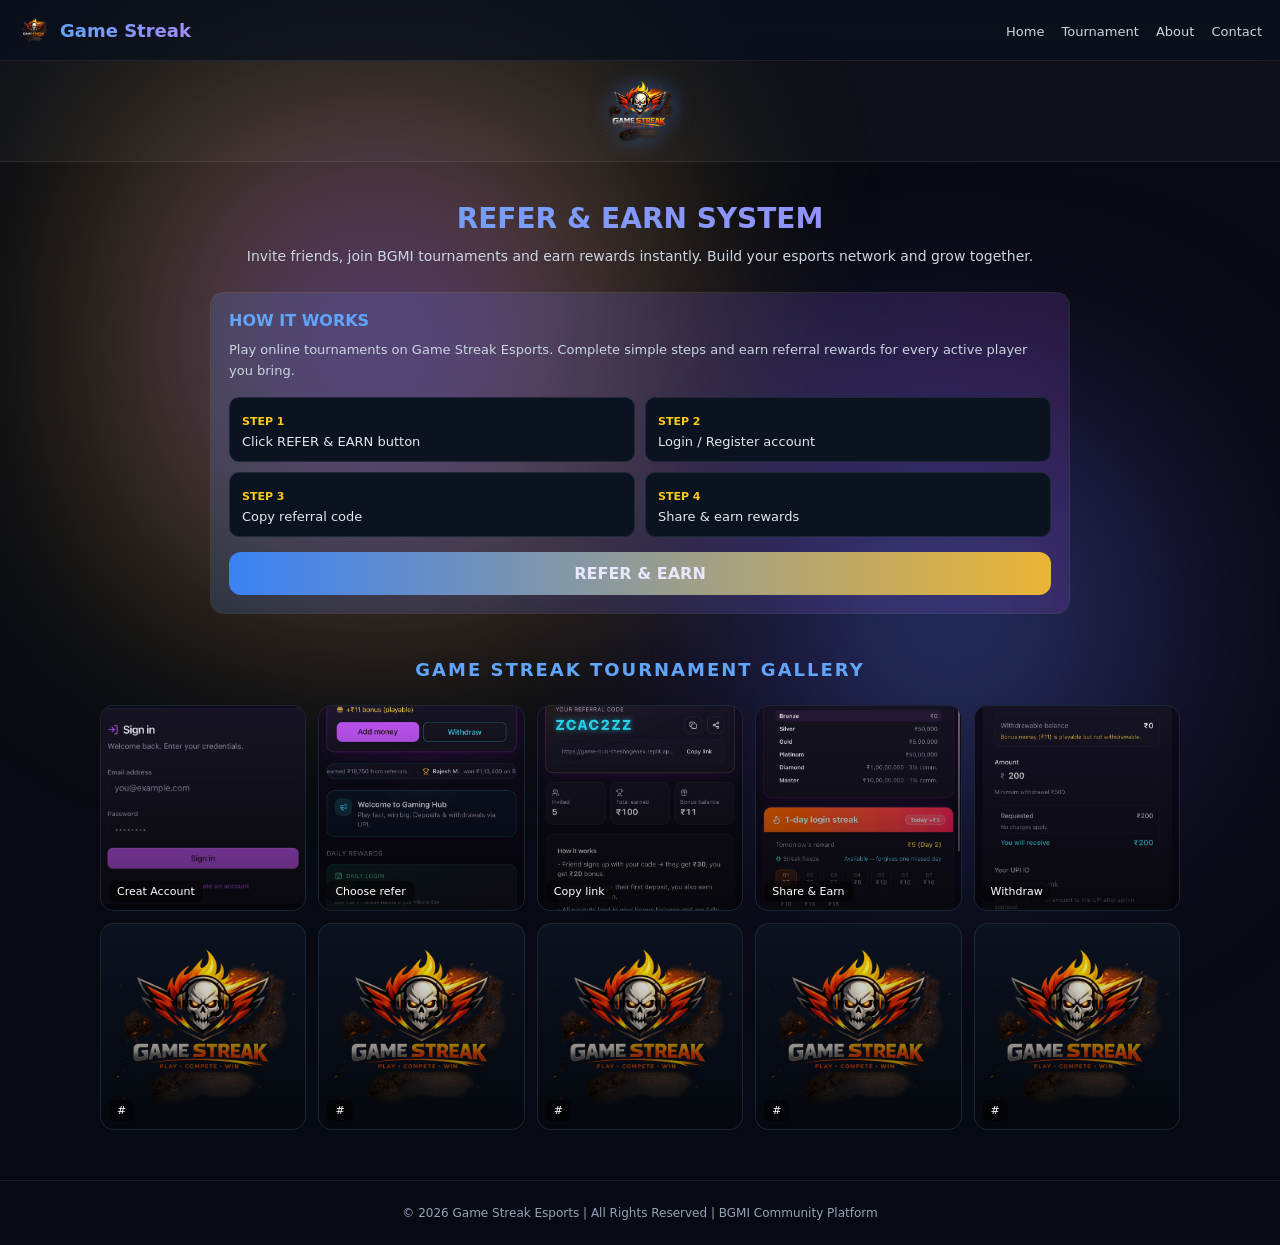
==== R&E.html @ 721db2f1 "Initial website upload" ====
<!DOCTYPE html>
<html lang="en">
<head>
<meta charset="UTF-8">
<meta name="viewport" content="width=device-width, initial-scale=1.0">

<title>Refer & Earn | Game Streak Esports</title>
<meta name="description" content="Refer friends and earn rewards in Game Streak Esports BGMI tournaments. Join, play and win real rewards.">

<style>

/* =========================
   GLOBAL
========================= */
*{
  margin:0;
  padding:0;
  box-sizing:border-box;
  font-family:system-ui;
}

body{
  background:#070a12;
  color:white;
  overflow-x:hidden;
}

/* =========================
   ANIMATED BACKGROUND
========================= */
body::before{
  content:"";
  position:fixed;
  width:500px;
  height:500px;
  background:radial-gradient(circle,#3b82f6,#9333ea,#facc15,transparent);
  filter:blur(120px);
  opacity:0.5;
  top:10%;
  left:10%;
  animation:float1 8s infinite alternate;
  z-index:-1;
}

body::after{
  content:"";
  position:fixed;
  width:400px;
  height:400px;
  background:radial-gradient(circle,#22c55e,#3b82f6,#9333ea,transparent);
  filter:blur(120px);
  opacity:0.4;
  bottom:10%;
  right:10%;
  animation:float2 10s infinite alternate;
  z-index:-1;
}

@keyframes float1{
  0%{transform:translate(0,0);}
  100%{transform:translate(50px,-40px);}
}

@keyframes float2{
  0%{transform:translate(0,0);}
  100%{transform:translate(-50px,40px);}
}

/* =========================
   HEADER
========================= */
header{
  position:sticky;
  top:0;
  display:flex;
  justify-content:space-between;
  align-items:center;
  padding:14px 18px;
  background:rgba(11,18,32,0.7);
  backdrop-filter:blur(12px);
  border-bottom:1px solid rgba(255,255,255,0.08);
  z-index:999;
}

.logo{
  display:flex;
  align-items:center;
  gap:10px;
}

.logo img{
  width:32px;
  animation:floatLogo 3s ease-in-out infinite;
}

.logo span{
  font-size:18px;
  font-weight:900;
  background:linear-gradient(90deg,#60a5fa,#a78bfa,#facc15,#60a5fa);
  background-size:300%;
  -webkit-background-clip:text;
  -webkit-text-fill-color:transparent;
  animation:logoFlow 4s linear infinite;
}

@keyframes logoFlow{
  0%{background-position:0%;}
  100%{background-position:300%;}
}

@keyframes floatLogo{
  0%{transform:translateY(0);}
  50%{transform:translateY(-5px);}
  100%{transform:translateY(0);}
}

/* NAV */
nav a{
  color:#cbd5e1;
  text-decoration:none;
  margin-left:12px;
  font-size:13px;
  transition:0.3s;
}

nav a:hover{
  color:#60a5fa;
}

/* =========================
   LOGO STRIP
========================= */
.logo-strip{
  display:flex;
  justify-content:center;
  padding:10px;
  background:rgba(255,255,255,0.03);
  border-bottom:1px solid rgba(255,255,255,0.08);
}

.logo-strip img{
  width:80px;
  animation:floatLogo 3s ease-in-out infinite;
  filter:drop-shadow(0 0 10px rgba(59,130,246,0.5));
}

/* =========================
   CONTAINER
========================= */
.container{
  max-width:900px;
  margin:auto;
  padding:20px;
}

/* =========================
   HERO
========================= */
.hero{
  text-align:center;
  margin-top:20px;
}

.hero h1{
  font-size:28px;
  font-weight:900;
  background:linear-gradient(90deg,#60a5fa,#a78bfa,#facc15,#60a5fa);
  background-size:300%;
  -webkit-background-clip:text;
  -webkit-text-fill-color:transparent;
  animation:logoFlow 4s linear infinite;
  text-transform:uppercase;
}

.hero p{
  font-size:14px;
  color:#cbd5e1;
  margin-top:10px;
  line-height:1.6;
}

/* =========================
   REFER BOX
========================= */
.box{
  margin-top:25px;
  padding:18px;
  border-radius:14px;
  background:rgba(255,255,255,0.04);
  border:1px solid rgba(255,255,255,0.08);
  position:relative;
  overflow:hidden;
}

.box::before{
  content:"";
  position:absolute;
  inset:0;
  background:linear-gradient(90deg,#3b82f6,#9333ea,#facc15,#3b82f6);
  background-size:300%;
  animation:borderMove 5s linear infinite;
  opacity:0.15;
  pointer-events:none;
  z-index:0;
}

@keyframes borderMove{
  0%{background-position:0%;}
  100%{background-position:300%;}
}

.box h2{
  font-size:16px;
  color:#60a5fa;
  margin-bottom:10px;
  position:relative;
}

.box p{
  font-size:13px;
  color:#cbd5e1;
  line-height:1.6;
  position:relative;
}

/* STEPS */
.steps{
  display:grid;
  grid-template-columns:1fr 1fr;
  gap:10px;
  margin-top:15px;
  position:relative;
}

.step{
  background:#0b1220;
  padding:12px;
  border-radius:10px;
  border:1px solid #1f2937;
}

.step b{
  color:#facc15;
  font-size:11px;
}

.step span{
  display:block;
  margin-top:5px;
  font-size:13px;
  color:#e2e8f0;
}

/* BUTTON */
.btn{
  display:block;
  margin-top:15px;
  text-align:center;
  padding:12px;
  border-radius:12px;
  font-weight:900;
  text-decoration:none;
  color:white;
  background:linear-gradient(270deg,#3b82f6,#9333ea,#facc15,#3b82f6);
  background-size:300%;
  animation:btnFlow 4s linear infinite;
}

@keyframes btnFlow{
  0%{background-position:0%;}
  100%{background-position:300%;}
}

/* =========================
   FOOTER
========================= */
footer{
  margin-top:40px;
  padding:25px;
  text-align:center;
  border-top:1px solid rgba(255,255,255,0.08);
  color:#94a3b8;
  font-size:12px;
}

/* RESPONSIVE */
@media(max-width:600px){
  .hero h1{
    font-size:22px;
  }

  .steps{
    grid-template-columns:1fr;
  }

  nav{
    display:none;
  }
}

/* =========================

   IMAGE GALLERY SECTION

========================= */

.gallery-title{

  text-align:center;

  margin:25px 0 15px;

  font-size:18px;

  font-weight:900;

  letter-spacing:2px;

  text-transform:uppercase;

  color:#60a5fa;

}

/* GRID */

.gallery{

  display:grid;

  grid-template-columns:repeat(5,1fr);

  gap:12px;

  padding:10px;

  max-width:1100px;

  margin:auto;

}

/* CARD */

.img-box{

  position:relative;

  overflow:hidden;

  border-radius:14px;

  background:#0b1220;

  border:1px solid rgba(255,255,255,0.08);

  aspect-ratio:1/1;

  cursor:pointer;

  transition:0.3s;

}

/* IMAGE */

.img-box img{

  width:100%;

  height:100%;

  object-fit:cover;

  transition:0.4s ease;

}

/* HOVER EFFECT */

.img-box:hover img{

  transform:scale(1.1);

  filter:brightness(1.2);

}

.img-box:hover{

  transform:translateY(-5px);

  box-shadow:0 10px 25px rgba(59,130,246,0.25);

}

/* GLASS OVERLAY */

.img-box::before{

  content:"";

  position:absolute;

  inset:0;

  background:linear-gradient(180deg,transparent,rgba(0,0,0,0.6));

  z-index:1;

}

/* TEXT TAG */

.img-box span{

  position:absolute;

  bottom:8px;

  left:8px;

  font-size:11px;

  color:#fff;

  z-index:2;

  background:rgba(0,0,0,0.5);

  padding:4px 8px;

  border-radius:6px;

  backdrop-filter:blur(6px);

}

/* =========================

   RESPONSIVE

========================= */

@media(max-width:1000px){

  .gallery{

    grid-template-columns:repeat(3,1fr);

  }

}

@media(max-width:600px){

  .gallery{

    grid-template-columns:repeat(2,1fr);

  }

}

@media(max-width:400px){

  .gallery{

    grid-template-columns:1fr;

  }


</style>
</head>

<body>

<!-- HEADER -->
<header>

  <div class="logo">
    <img src="2C.webp" alt="logo">
    <span>Game Streak</span>
  </div>

  <nav>
    <a href="index.html">Home</a>
    <a href="tournament.html">Tournament</a>
    <a href="about.html">About</a>
    <a href="contact.html">Contact</a>
  </nav>

</header>

<!-- LOGO STRIP -->
<div class="logo-strip">
  <img src="2C.webp" alt="logo">
</div>

<div class="container">

  <!-- HERO -->
  <div class="hero">
    <h1>REFER & EARN SYSTEM</h1>
    <p>Invite friends, join BGMI tournaments and earn rewards instantly. Build your esports network and grow together.</p>
  </div>

  <!-- BOX -->
  <div class="box">

    <h2>HOW IT WORKS</h2>

    <p>
      Play online tournaments on Game Streak Esports. Complete simple steps and earn referral rewards for every active player you bring.
    </p>

    <div class="steps">

      <div class="step">
        <b>STEP 1</b>
        <span>Click REFER & EARN button</span>
      </div>

      <div class="step">
        <b>STEP 2</b>
        <span>Login / Register account</span>
      </div>

      <div class="step">
        <b>STEP 3</b>
        <span>Copy referral code</span>
      </div>

      <div class="step">
        <b>STEP 4</b>
        <span>Share & earn rewards</span>
      </div>

    </div>

    <a href="https://game-hub-theshogenex.replit.app/login" class="btn"> REFER & EARN </a>

  </div>

</div>

<!-- =========================

   TITLE

========================= -->

<div class="gallery-title">

  GAME STREAK TOURNAMENT GALLERY

</div>

<!-- =========================

   GALLERY GRID (10 BOXES)

========================= -->

<div class="gallery">

  <div class="img-box">

    <img src="B1.jpeg" alt="BGMI">

    <span>Creat Account</span>

  </div>

  <div class="img-box">

    <img src="B2.jpeg" alt="BGMI">

    <span>Choose refer</span>

  </div>

  <div class="img-box">

    <img src="B3.jpeg" alt="BGMI">

    <span>Copy link</span>

  </div>

  <div class="img-box">

    <img src="B4.jpeg" alt="BGMI">

    <span>Share & Earn</span>

  </div>

  <div class="img-box">

    <img src="B5.jpeg" alt="BGMI">

    <span>Withdraw</span>

  </div>

  <div class="img-box">

    <img src="2C.webp" alt="BGMI">

    <span>#</span>

  </div>

  <div class="img-box">

    <img src="2C.webp" alt="BGMI">

    <span>#</span>

  </div>

  <div class="img-box">

    <img src="2C.webp" alt="BGMI">

    <span>#</span>

  </div>

  <div class="img-box">

    <img src="2C.webp" alt="BGMI">

    <span>#</span>

  </div>

  <div class="img-box">

    <img src="2C.webp" alt="BGMI">

    <span>#</span>

  </div>

</div>


<!-- FOOTER -->
<footer>
  © 2026 Game Streak Esports | All Rights Reserved | BGMI Community Platform
</footer>

</body>
</html>
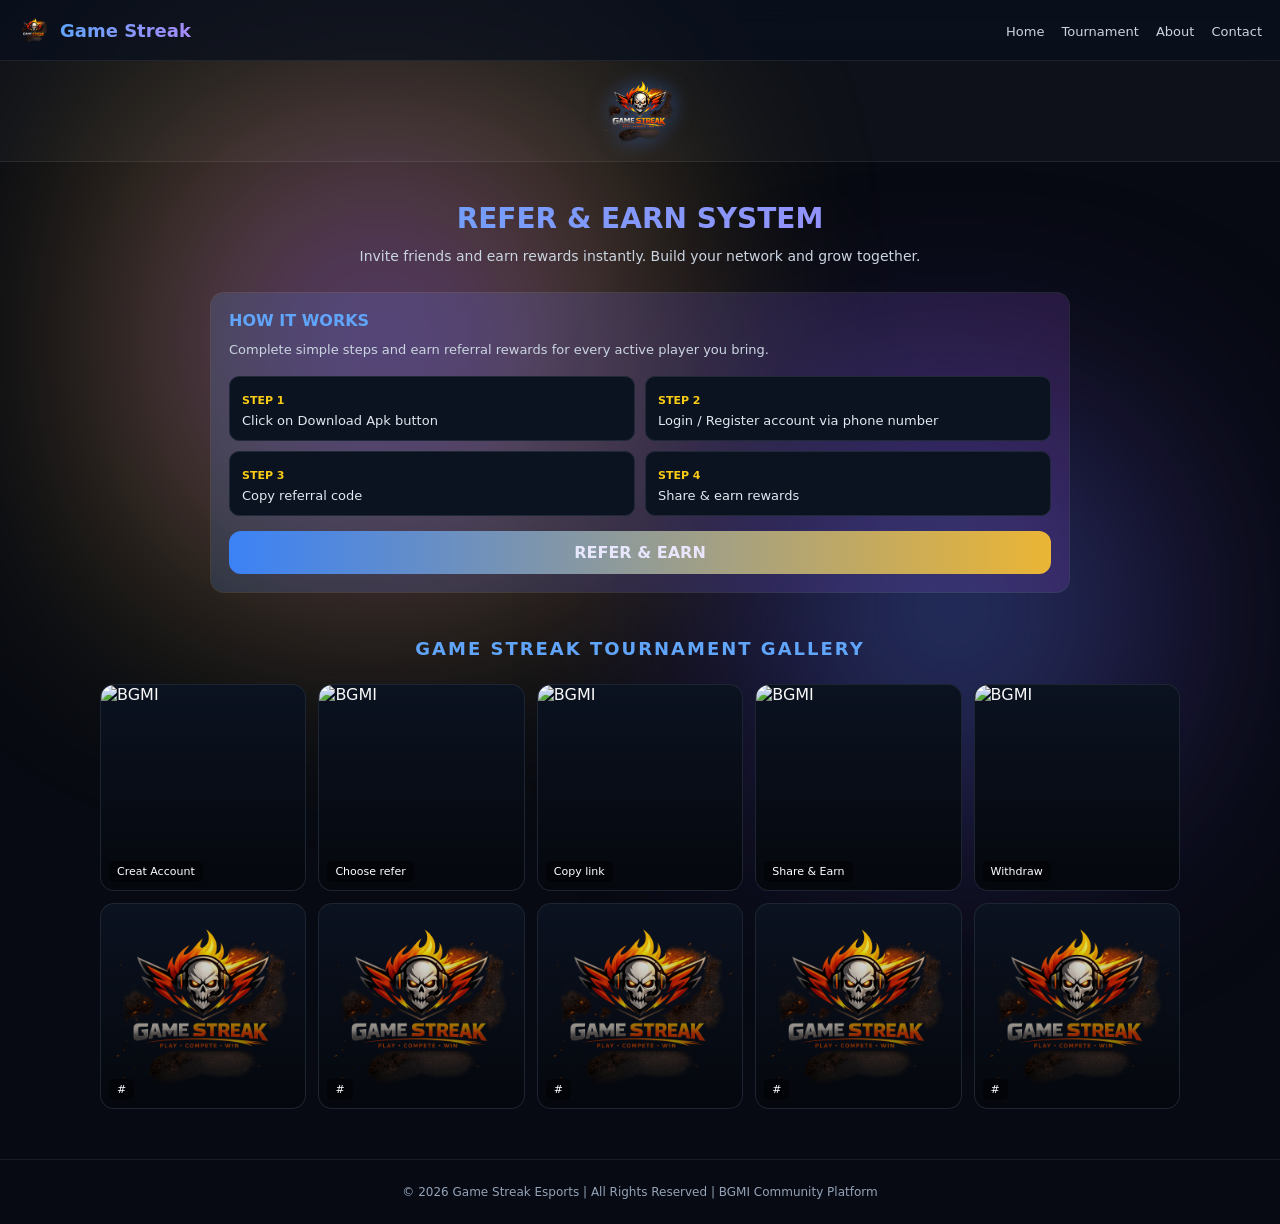
==== commit c2ebf5ef: "Update R&E.html" ====
--- a/R&E.html
+++ b/R&E.html
@@ -503,7 +503,7 @@
   <!-- HERO -->
   <div class="hero">
     <h1>REFER & EARN SYSTEM</h1>
-    <p>Invite friends, join BGMI tournaments and earn rewards instantly. Build your esports network and grow together.</p>
+    <p>Invite friends and earn rewards instantly. Build your network and grow together.</p>
   </div>
 
   <!-- BOX -->
@@ -512,19 +512,19 @@
     <h2>HOW IT WORKS</h2>
 
     <p>
-      Play online tournaments on Game Streak Esports. Complete simple steps and earn referral rewards for every active player you bring.
+      Complete simple steps and earn referral rewards for every active player you bring.
     </p>
 
     <div class="steps">
 
       <div class="step">
         <b>STEP 1</b>
-        <span>Click REFER & EARN button</span>
+        <span>Click on Download Apk button </span>
       </div>
 
       <div class="step">
         <b>STEP 2</b>
-        <span>Login / Register account</span>
+        <span>Login / Register account via phone number</span>
       </div>
 
       <div class="step">
@@ -539,7 +539,7 @@
 
     </div>
 
-    <a href="https://game-hub-theshogenex.replit.app/login" class="btn"> REFER & EARN </a>
+    <a href="https://www.earntp.com/m/7fx827" class="btn"> REFER & EARN </a>
 
   </div>
 
@@ -567,7 +567,7 @@
 
   <div class="img-box">
 
-    <img src="B1.jpeg" alt="BGMI">
+    <img src="1.jpeg" alt="BGMI">
 
     <span>Creat Account</span>
 
@@ -575,7 +575,7 @@
 
   <div class="img-box">
 
-    <img src="B2.jpeg" alt="BGMI">
+    <img src="2.jpeg" alt="BGMI">
 
     <span>Choose refer</span>
 
@@ -583,7 +583,7 @@
 
   <div class="img-box">
 
-    <img src="B3.jpeg" alt="BGMI">
+    <img src="3.jpeg" alt="BGMI">
 
     <span>Copy link</span>
 
@@ -591,7 +591,7 @@
 
   <div class="img-box">
 
-    <img src="B4.jpeg" alt="BGMI">
+    <img src="4.jpeg" alt="BGMI">
 
     <span>Share & Earn</span>
 
@@ -599,7 +599,7 @@
 
   <div class="img-box">
 
-    <img src="B5.jpeg" alt="BGMI">
+    <img src="5.jpeg" alt="BGMI">
 
     <span>Withdraw</span>
 
@@ -654,4 +654,4 @@
 </footer>
 
 </body>
-</html>+</html>
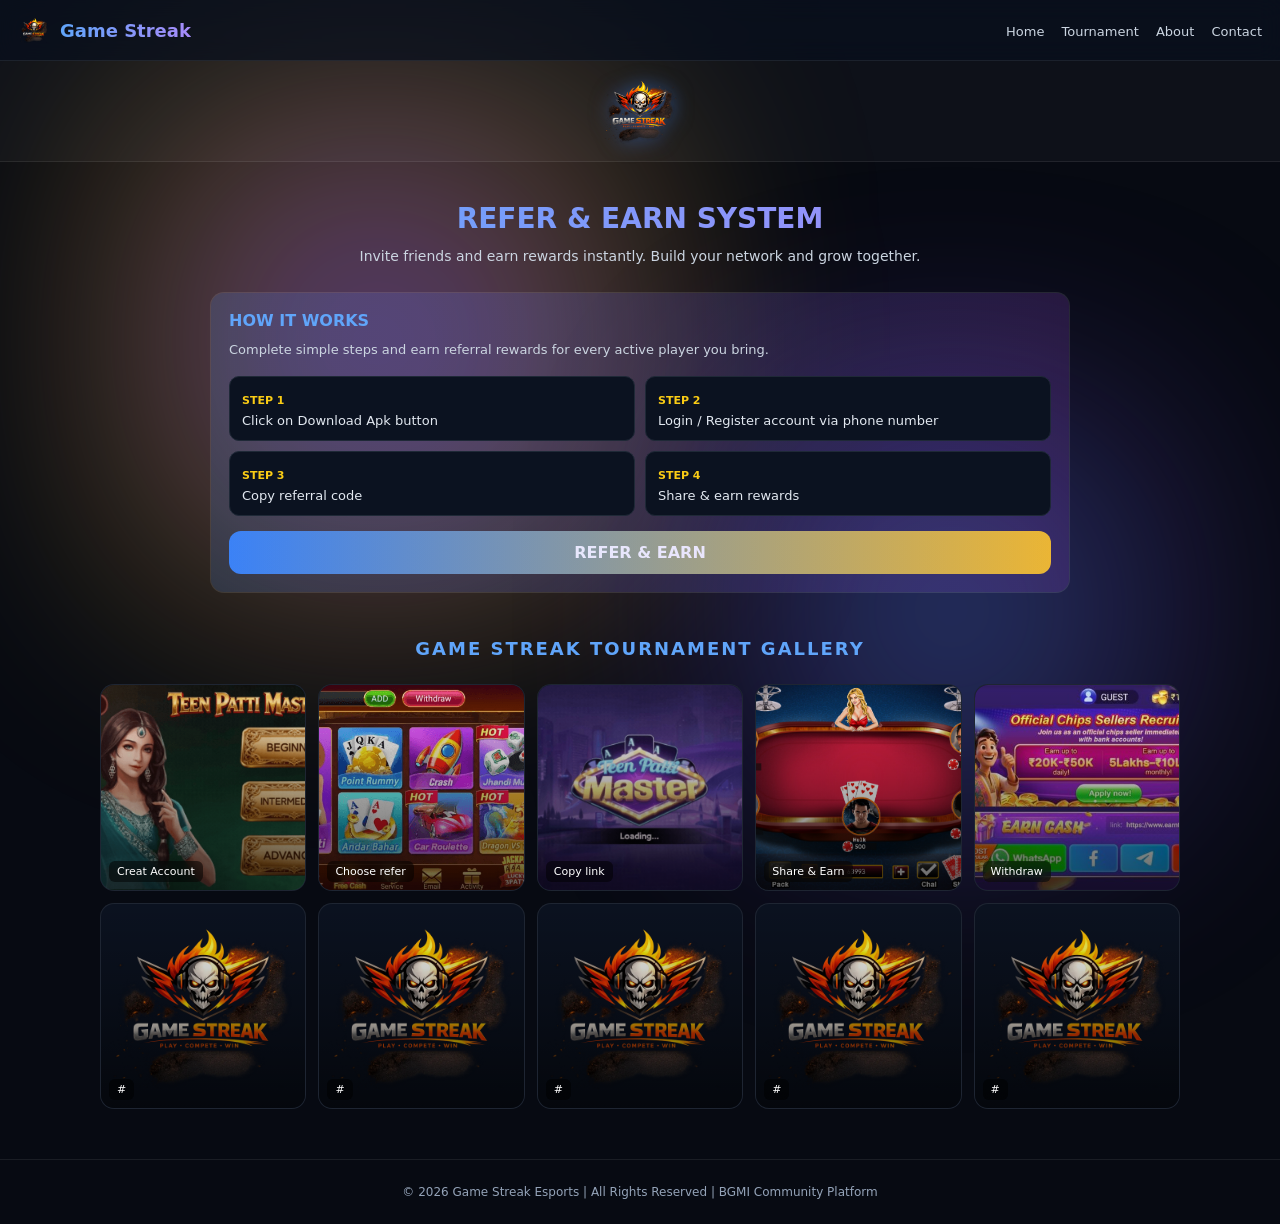
==== commit f2bd3f9d: "Update R&E.html" ====
--- a/R&E.html
+++ b/R&E.html
@@ -567,7 +567,7 @@
 
   <div class="img-box">
 
-    <img src="1.jpeg" alt="BGMI">
+    <img src="1.png" alt="BGMI">
 
     <span>Creat Account</span>
 
@@ -575,7 +575,7 @@
 
   <div class="img-box">
 
-    <img src="2.jpeg" alt="BGMI">
+    <img src="2.png" alt="BGMI">
 
     <span>Choose refer</span>
 
@@ -583,7 +583,7 @@
 
   <div class="img-box">
 
-    <img src="3.jpeg" alt="BGMI">
+    <img src="3.png" alt="BGMI">
 
     <span>Copy link</span>
 
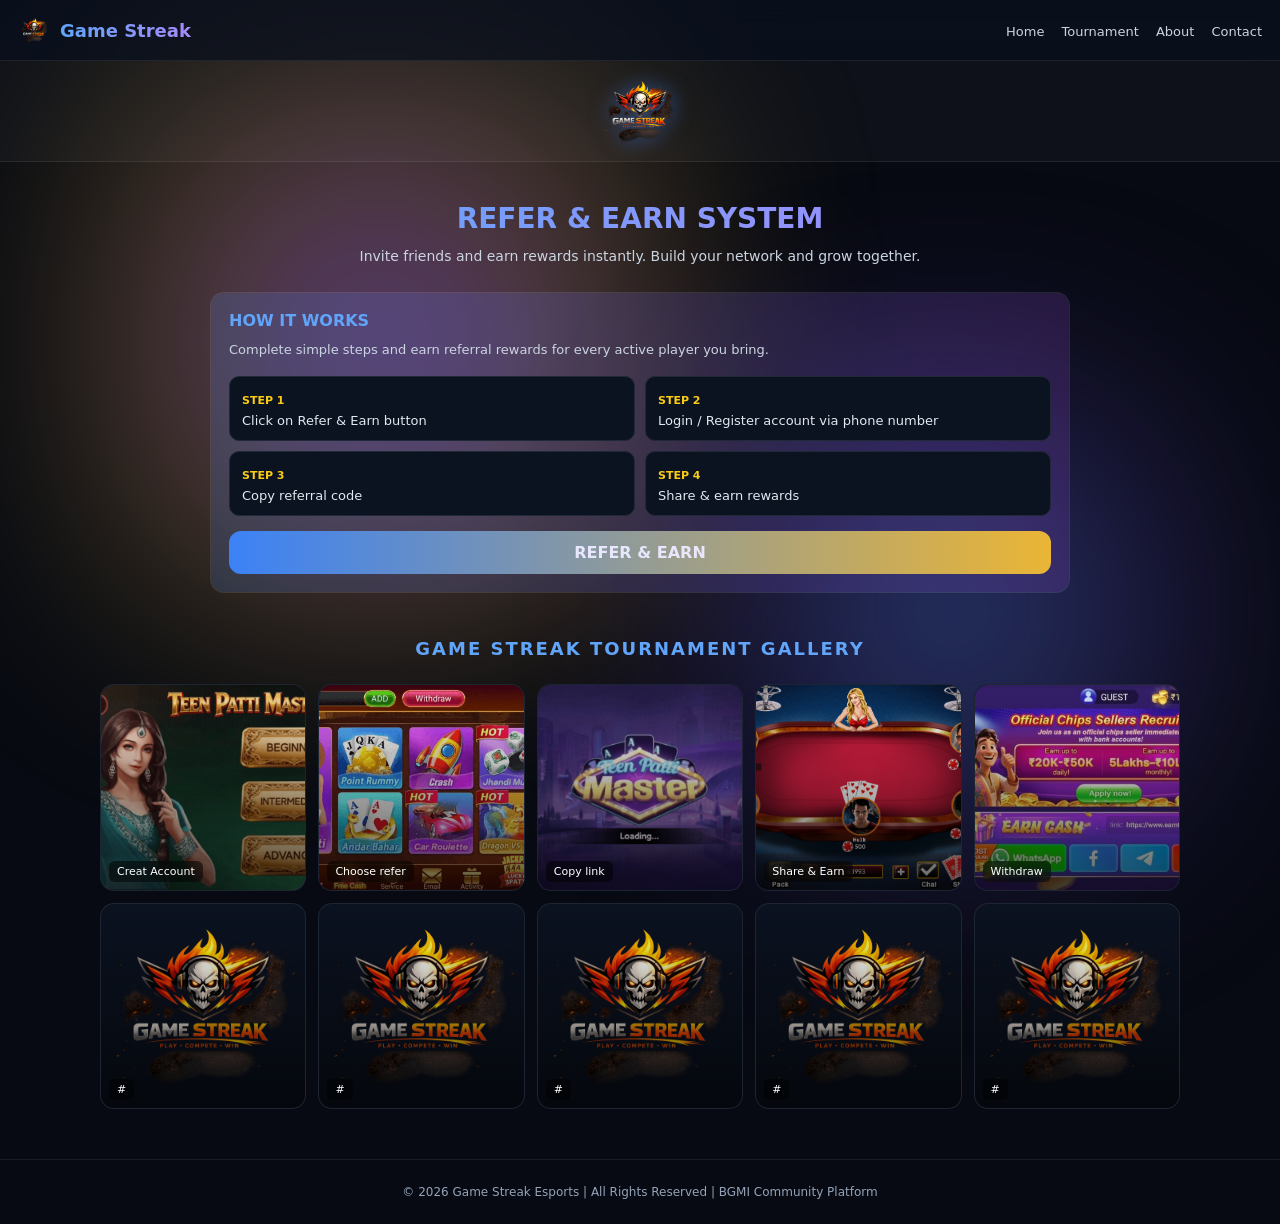
==== commit d4fe2a4b: "Update R&E.html" ====
--- a/R&E.html
+++ b/R&E.html
@@ -519,7 +519,7 @@
 
       <div class="step">
         <b>STEP 1</b>
-        <span>Click on Download Apk button </span>
+        <span>Click on Refer & Earn button </span>
       </div>
 
       <div class="step">
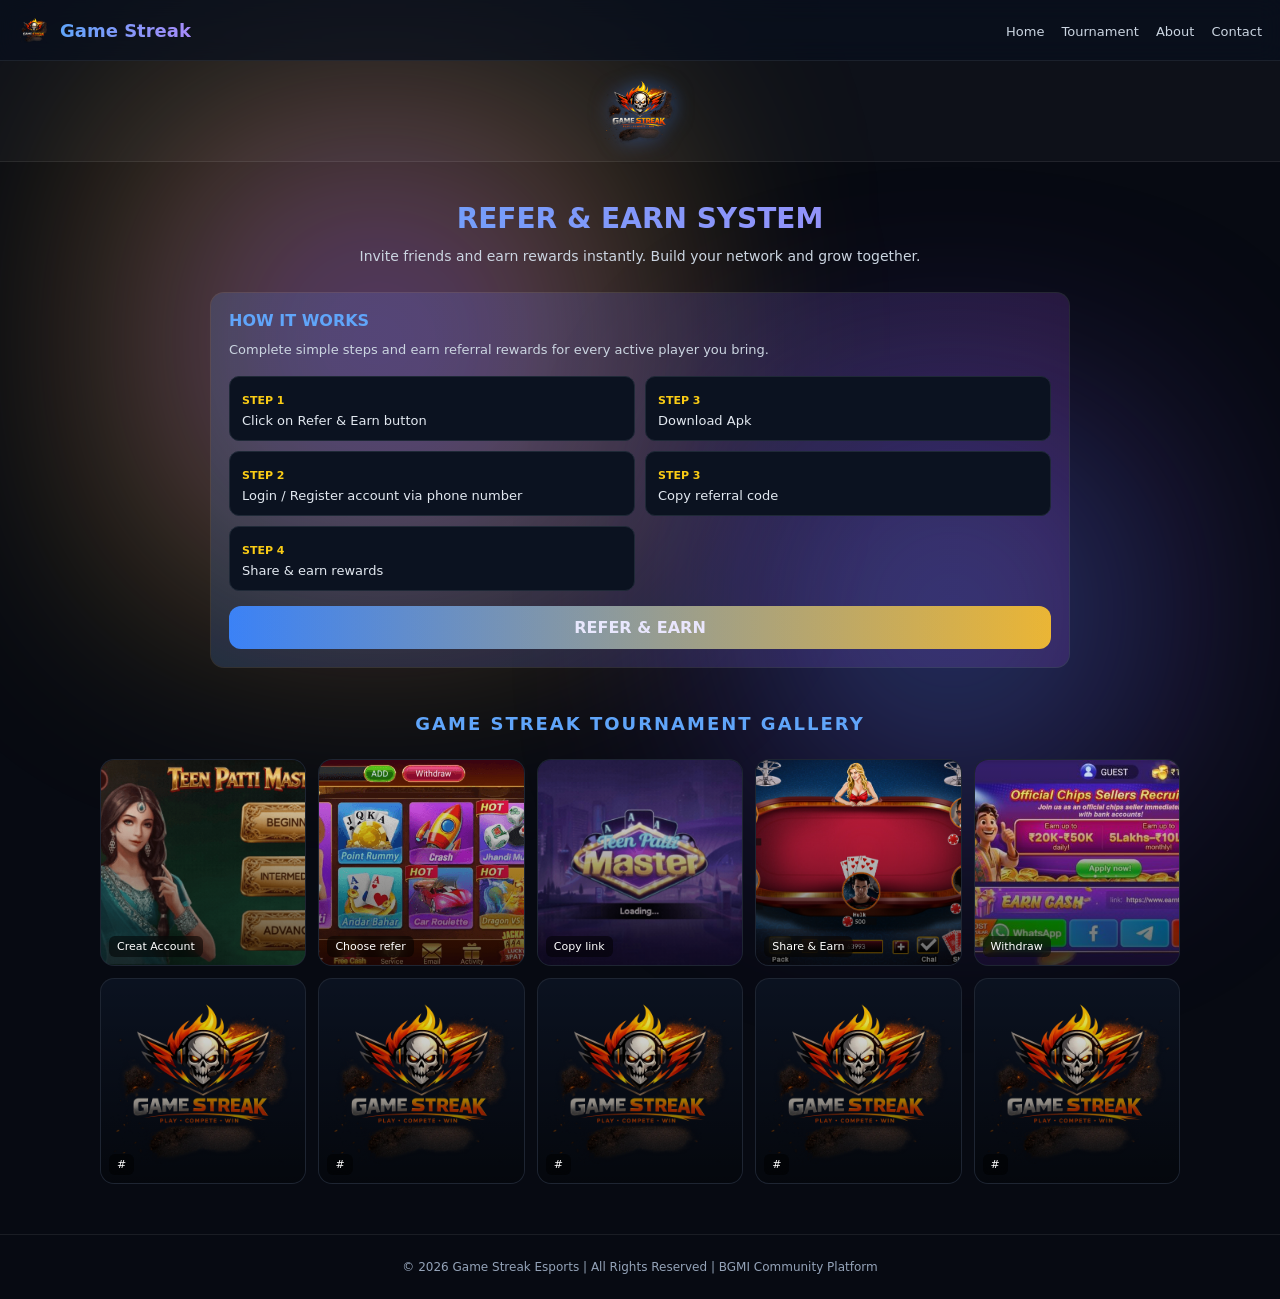
==== commit 8fd543fe: "Update R&E.html" ====
--- a/R&E.html
+++ b/R&E.html
@@ -522,6 +522,11 @@
         <span>Click on Refer & Earn button </span>
       </div>
 
+       <div class="step">
+        <b>STEP 3</b>
+        <span>Download Apk</span>
+      </div>
+
       <div class="step">
         <b>STEP 2</b>
         <span>Login / Register account via phone number</span>
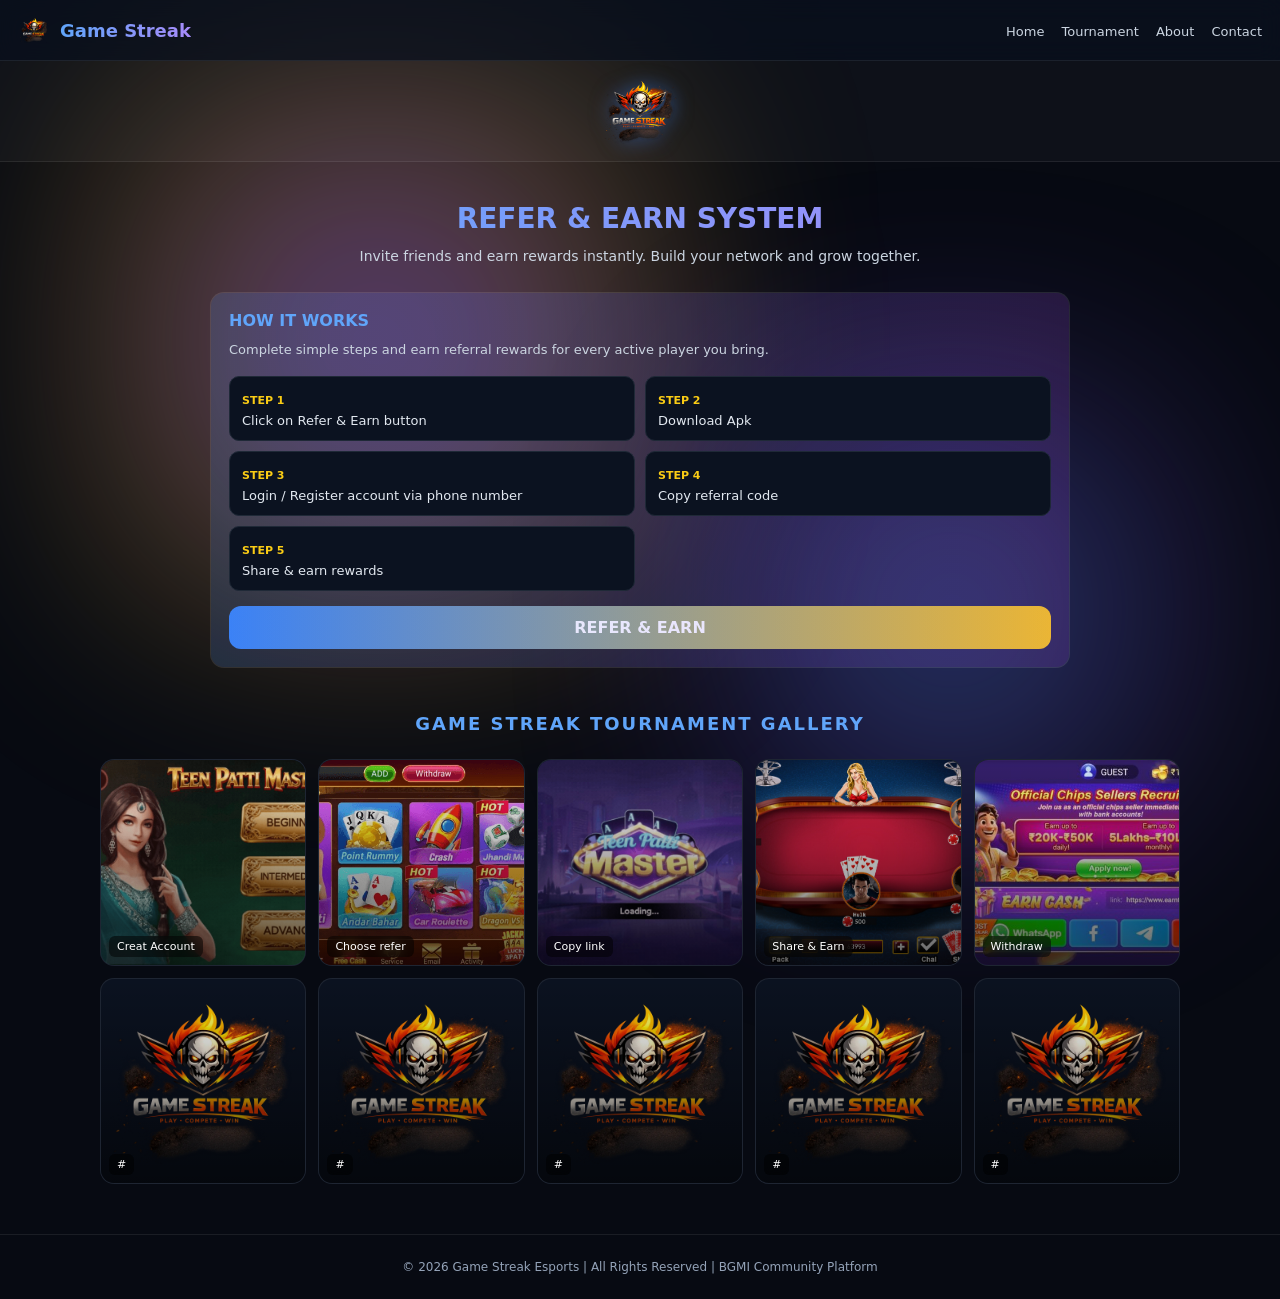
==== commit 7d43bd9e: "Update R&E.html" ====
--- a/R&E.html
+++ b/R&E.html
@@ -523,22 +523,22 @@
       </div>
 
        <div class="step">
-        <b>STEP 3</b>
+        <b>STEP 2</b>
         <span>Download Apk</span>
       </div>
 
       <div class="step">
-        <b>STEP 2</b>
+        <b>STEP 3</b>
         <span>Login / Register account via phone number</span>
       </div>
 
       <div class="step">
-        <b>STEP 3</b>
+        <b>STEP 4</b>
         <span>Copy referral code</span>
       </div>
 
       <div class="step">
-        <b>STEP 4</b>
+        <b>STEP 5</b>
         <span>Share & earn rewards</span>
       </div>
 
